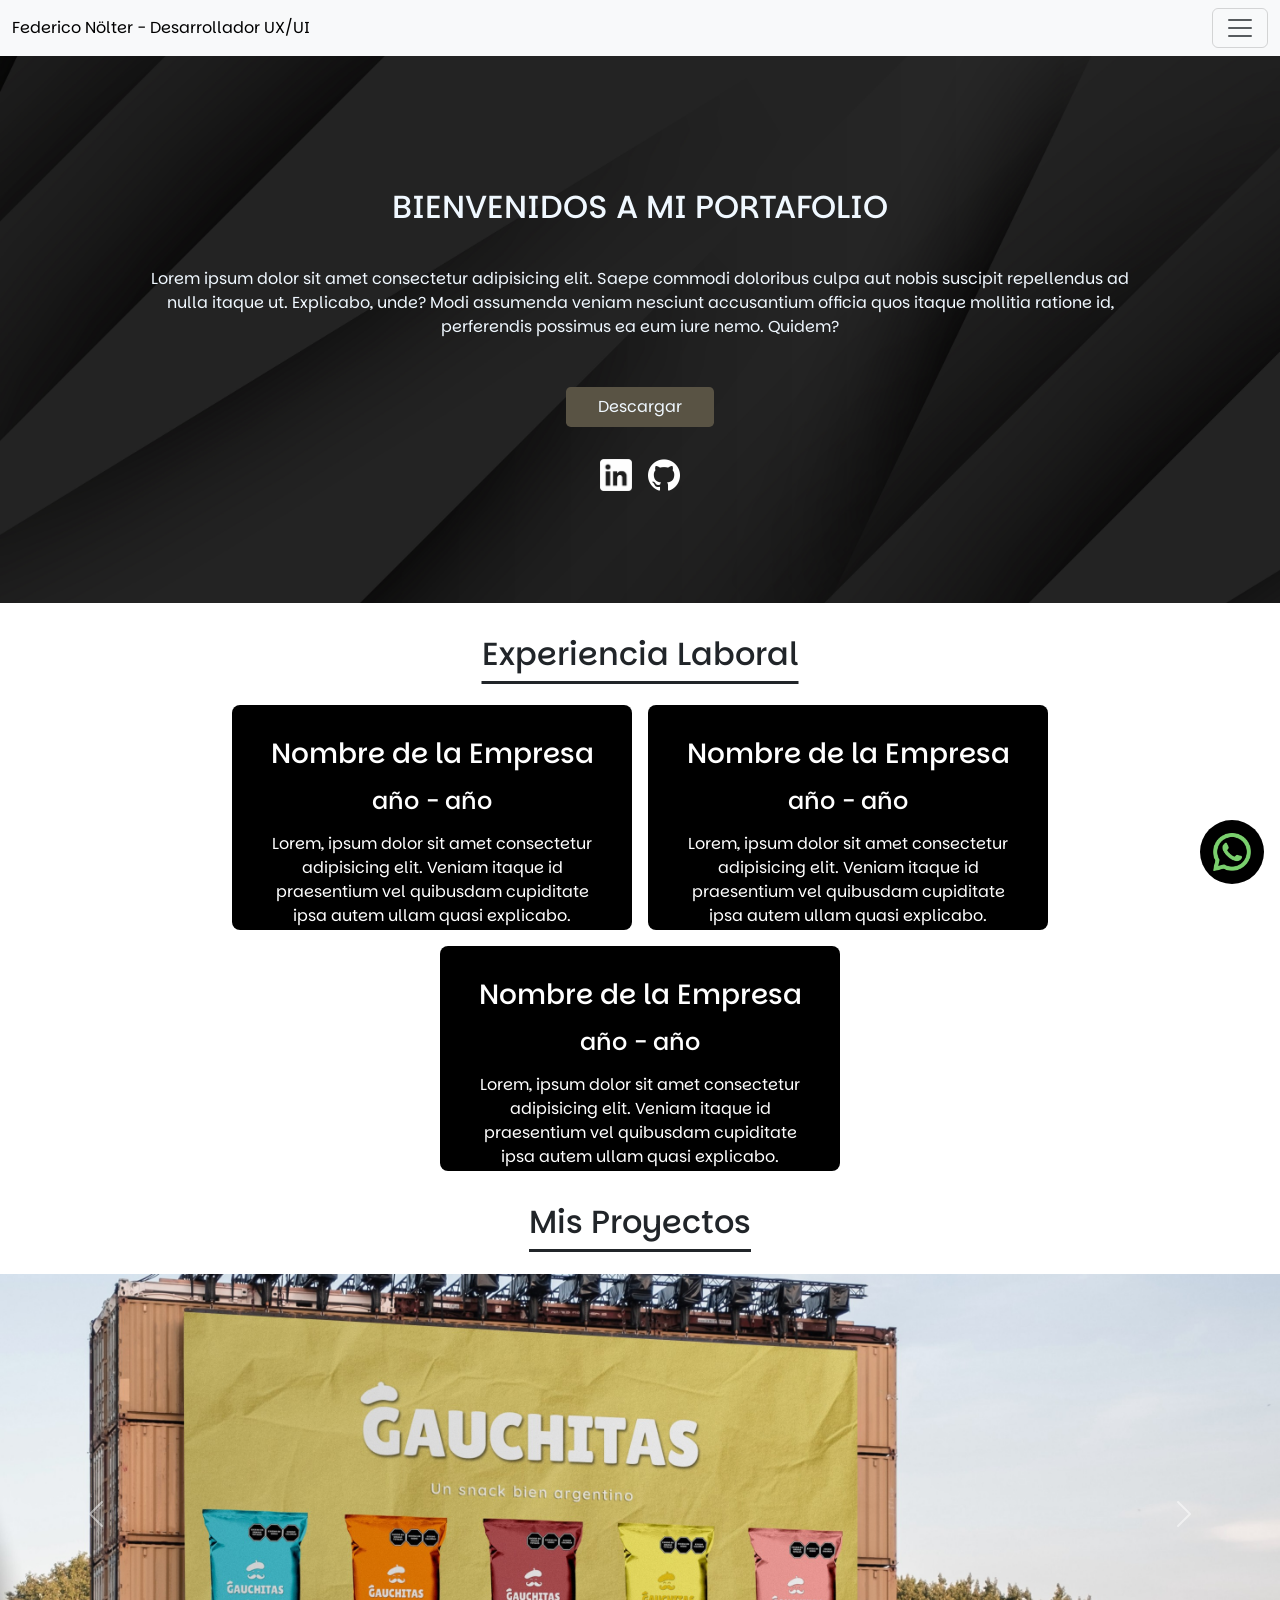
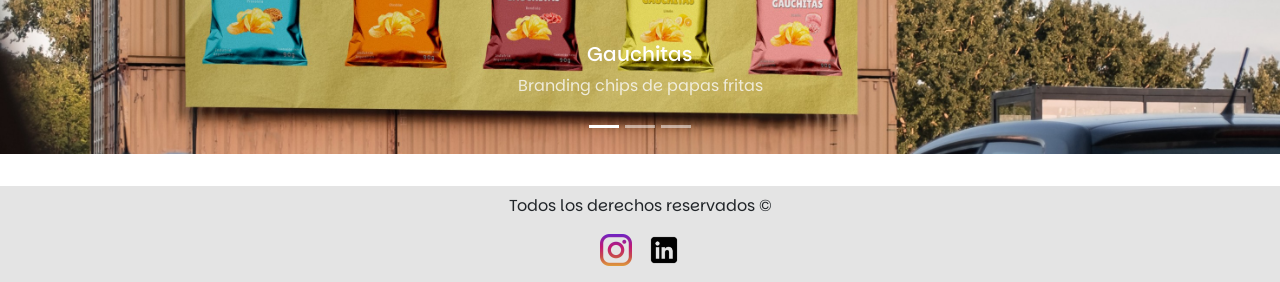
==== index.html @ e6b13201 "first commit" ====
<!DOCTYPE html>
<html lang="en">
<head>
    <meta charset="UTF-8">
    <meta name="viewport" content="width=device-width, initial-scale=1.0">
    <title>Federico Nölter | Inicio</title>
    <link href="https://cdn.jsdelivr.net/npm/bootstrap@5.3.8/dist/css/bootstrap.min.css" rel="stylesheet" integrity="sha384-sRIl4kxILFvY47J16cr9ZwB07vP4J8+LH7qKQnuqkuIAvNWLzeN8tE5YBujZqJLB" crossorigin="anonymous">
    <link rel="preconnect" href="https://fonts.googleapis.com">
    <link rel="preconnect" href="https://fonts.gstatic.com" crossorigin>
    <link href="https://fonts.googleapis.com/css2?family=Parkinsans:wght@300..800&display=swap" rel="stylesheet">
    <link rel="stylesheet" href="./css/styles.css">
</head>
<body>
    <header class="index-header">
        <section class="index-header-contenedor-superior">
        <nav class="navbar bg-body-tertiary fixed-top">
            <div class="container-fluid">
                <a class="navbar-brand" href="#">Federico Nölter - Desarrollador UX/UI</a>
                <button class="navbar-toggler" type="button" data-bs-toggle="offcanvas" data-bs-target="#offcanvasNavbar" aria-controls="offcanvasNavbar" aria-label="Toggle navigation">
                    <span class="navbar-toggler-icon"></span>
                </button>
                <div class="offcanvas offcanvas-end" tabindex="-1" id="offcanvasNavbar" aria-labelledby="offcanvasNavbarLabel">
                    <div class="offcanvas-header">
                        <h5 class="offcanvas-title" id="offcanvasNavbarLabel">Menú</h5>
                        <button type="button" class="btn-close" data-bs-dismiss="offcanvas" aria-label="Close"></button>
                    </div>
                    <div class="offcanvas-body">
                        <ul class="navbar-nav justify-content-end flex-grow-1 pe-3" >
                            <li class="nav-item">
                                <a class="nav-link active" aria-current="page" href="#">Sobre Mi</a>
                            </li>
                            <li class="nav-item">
                                <a class="nav-link" href="./pages/proyectos.html">Mis Proyectos</a>
                            </li>
                            <li class="nav-item">
                                <a class="nav-link" href="#">Contacto</a>
                            </li>                            
                        </ul>
                    </div>
                </div>
            </div>
        </nav>
        </section>
        <section class="index-header-introduccion">
            <h2>BIENVENIDOS A MI PORTAFOLIO</h2>
            <p>Lorem ipsum dolor sit amet consectetur adipisicing elit. Saepe commodi doloribus culpa aut nobis suscipit repellendus ad nulla itaque ut. Explicabo, unde? Modi assumenda veniam nesciunt accusantium officia quos itaque mollitia ratione id, perferendis possimus ea eum iure nemo. Quidem?</p>
            <button class="index-header-buttom">Descargar</button>
            <div class="flex-botones">
                <a target="_blank" href="https://www.linkedin.com/in/federico-n%C3%B6lter-a3a96b235/">
                    <img class="index-header-linkedin" src="/img/linkedinWhite.png" alt="Linkedin White">
                </a>
                <a target="_blank" href="https://github.com/FedNol14">
                    <img class="index-header-github" src="/img/githubWhite.png" alt="Git Hub White">
                </a>
            </div>
        </section>
    </header>
    <div class="wpp-container z-1">
        <a target="_blank" href="https://wa.me/3584448422">
            <img class="wpp-logo" src="./img/logowpp.png" alt="Logo Whatsapp">
        </a>
    </div>        
    <section>
        <h2 class="titulos-decoration"> Experiencia Laboral</h2>
        <div class="experiencia-container">
            <article class="card-experiencia">
                <h3>Nombre de la Empresa</h3>
                <h4>año - año</h4>
                <p>Lorem, ipsum dolor sit amet consectetur adipisicing elit. Veniam itaque id praesentium vel quibusdam cupiditate ipsa autem ullam quasi explicabo.</p>
            </article>
            <article class="card-experiencia">
                <h3>Nombre de la Empresa</h3>
                <h4>año - año</h4>
                <p>Lorem, ipsum dolor sit amet consectetur adipisicing elit. Veniam itaque id praesentium vel quibusdam cupiditate ipsa autem ullam quasi explicabo.</p>
            </article>
            <article class="card-experiencia">
                <h3>Nombre de la Empresa</h3>
                <h4>año - año</h4>
                <p>Lorem, ipsum dolor sit amet consectetur adipisicing elit. Veniam itaque id praesentium vel quibusdam cupiditate ipsa autem ullam quasi explicabo.</p>
            </article>
    </section>

    <main>
        <h2 class="titulos-decoration">Mis Proyectos</h2>
        <div id="carouselExampleCaptions" class="carousel slide">
            <div class="carousel-indicators">
                <button type="button" data-bs-target="#carouselExampleCaptions" data-bs-slide-to="0" class="active" aria-current="true" aria-label="Slide 1"></button>
                <button type="button" data-bs-target="#carouselExampleCaptions" data-bs-slide-to="1" aria-label="Slide 2"></button>
                <button type="button" data-bs-target="#carouselExampleCaptions" data-bs-slide-to="2" aria-label="Slide 3"></button>
            </div>
            <div class="carousel-inner">
                <div class="carousel-item active">
                    <img src="./img/proyectoGauchita.jpg" class="carousel-img d-block w-100" alt="...">
                    <div class="carousel-caption  d-md-block">
                        <h5>Gauchitas</h5>
                        <p>Branding chips de papas fritas</p>
                    </div>
                </div>
                <div class="carousel-item">
                    <img src="./img/proyectoNotte.png" class="carousel-img d-block w-100" alt="...">
                    <div class="carousel-caption d-md-block">
                        <h5>Notte</h5>
                        <p>Branding cerveza artesanal</p>
                    </div>
                </div>
            </div>
            <button class="carousel-control-prev" type="button" data-bs-target="#carouselExampleCaptions" data-bs-slide="prev">
                <span class="carousel-control-prev-icon" aria-hidden="true"></span>
                <span class="visually-hidden">Previous</span>
            </button>
            <button class="carousel-control-next" type="button" data-bs-target="#carouselExampleCaptions" data-bs-slide="next">
                <span class="carousel-control-next-icon" aria-hidden="true"></span>
                <span class="visually-hidden">Next</span>
            </button>
        </div>
    </main>

    <footer class="index-footer">
        <p>Todos los derechos reservados ©</p>
        <div class="footer-container">
            <a href="https://www.instagram.com/fedeenolter/" target="_blank"> 
                <img src="./img/instagram.png" alt="Instagram Logo">            
            </a>
            <a href="https://www.linkedin.com/in/federico-n%C3%B6lter-a3a96b235/" target="_blank">
                <img src="./img/linkedin.png" alt="Lindekin Logo">
            </a>
        </div>
    </footer>
    <script src="https://cdn.jsdelivr.net/npm/bootstrap@5.3.8/dist/js/bootstrap.bundle.min.js" integrity="sha384-FKyoEForCGlyvwx9Hj09JcYn3nv7wiPVlz7YYwJrWVcXK/BmnVDxM+D2scQbITxI" crossorigin="anonymous"></script>
</body>
</html>
---- css/styles.css ----
/* Estilos Generales */

:root{
    --colorBlanco: rgb(240, 248, 255);
    --colorNegro: rgb(0, 0, 0);
}

*{    
    font-family: "Parkinsans", sans-serif !important; 
    font-optical-sizing: auto;
    font-style: normal;
    margin: 0;
    padding: 0;
    box-sizing: border-box;
}

header a{
    color: var(--colorBlanco);
    text-decoration: none;
}

.centrar-texto{
    text-align: center;
}

ul{
    display: flex;
    list-style: none;
    gap: 1rem;
}

.wpp-container{
    background-color: var(--colorNegro);
    width: 4rem;
    height: 4rem;
    border-radius: 50%;
    display: flex;
    align-items: center;
    justify-content: center;
    position: fixed;
    bottom: 1rem;
    right: 1rem;
}

.wpp-logo{
    width: 2.4rem;
}

.titulos-decoration{
    margin: 2rem;
    text-decoration: underline;
    text-underline-offset: 1rem;
    text-align: center;
}

/* Estilos Header */

.index-header{
    background-image: url(../img/background-header.jpg);
    background-size: cover; /* Para que tome las medidas para ajustarse lo mejor posible*/
    background-position: center;
    background-attachment: fixed;
    height: 80vh;
    position: relative;
}

.proyectos-header{
    background-image: url(../img/background-proyectos.jpg);
    background-size: 125vh;
    background-position: 100vh;
    height: 70vh;
}

.navbar-brand{
    font-size: 0.8rem;
}

.navbar-nav li{
    display: flex;
    margin-bottom: 1rem;
    justify-content: center;
    border: solid 1px #c5bcbc;
    border-radius: 0.5rem;
    box-shadow: 1px 1px 5px 0px var(--colorNegro);
    font-weight: 500;
}

.index-header-introduccion{
    color: var(--colorBlanco);
    display: flex;
    flex-direction: column;
    align-items: center;
    justify-content: center;
    height: 55vh;
    gap: 1rem;
    margin-top: 4rem;
}

.index-header-introduccion h2{
    margin-top: 4rem;
    padding: 0.5rem;
    font-size: 1.4rem;
}

.index-header-introduccion p{
    width: 80%;
    padding: 1rem;
    display: flex;
    justify-content: center;
    text-align: center;
}

.flex-botones{
    display: flex;
    padding: 1rem;
    gap: 1rem;
}

.index-header-linkedin{
    width: 2rem;
    height: 2rem;
}

.index-header-github{
    width: 2rem;
    height: 2rem;
}

.index-h1{
    color: var(--colorBlanco);
    font-size: 1rem;
}

.index-header-buttom{
    background-color: rgba(92, 85, 70, 0.966);
    padding: 0.5rem 2rem;
    border-radius: 0.3rem;
    border: none;
    color:var(--colorBlanco);
}

.index-header-contenedor-superior{
    display: flex;
    align-items: center;
    justify-content: space-between;
    padding: 1rem;
}

/* Main Estilos */

.experiencia-container{
    display: flex;
    flex-wrap: wrap;
    gap: 1rem;
    justify-content: center;
    width: 80%;
    margin: auto;
}

.card-experiencia{
    background-color: black;
    height: 35vh;
    color: #fff;
    max-width: 25rem;
    text-align: center;
    padding: 1rem;
    border-radius: 0.5rem;
    padding: 2rem;
}

.card-experiencia h2{
    padding: 0.5rem;
    display: flex;
    text-align: center;
    justify-content: center;
}

.card-experiencia h4{
    padding: 0.5rem;
    display: flex;
    text-align: center;
    justify-content: center;
}

/* Estilos de Main*/

main{
    margin: 2rem 0;
}

.carousel-img{
    height: 14rem;
    object-fit: cover;
}

.carousel-caption h5{
    display: flex;
    justify-content: center;
    color: hsla(0, 20%, 100%, 1);
}

.carousel-caption p{
    color: rgba(250, 250, 250, 0.801)
}

/* Footer Estilos */

footer{
    background-color: rgb(228, 228, 228);
}


.index-footer p{
    display: flex;
    justify-content: center;
    font-weight: 400;
    padding: 0.5rem;
    margin: 0;
}

.footer-container{
    display: flex;
    justify-content: center;
    gap: 1rem;
    padding: 0.5rem;
}

footer img{
    width: 2rem;
    height: 2rem;
    object-fit: cover;
    margin-bottom: 0.5rem;
}

@media only screen and (min-width:750px){
    .index-header{
        height: 67vh;
    }

    .navbar-brand{
        font-size: 1rem;
    }


    .index-header-introduccion h2{
        margin: 0;
        font-size: 2rem;
    }
    

    .proyectos-header{
        background-image: url(../img/background-proyectos.jpg);
        background-size: 150vh;
        background-position: 0;
        height: 60vh;
    }

    .titulo-proyecto{
        background-color: #fff;
        margin-bottom: 3rem;
    }

    .main-proyectos{
        margin-top: 8rem;
        background-color: #fff;
    }

    .cards-proyectos{
        margin: 1rem;
    }

    .carousel-img{
    height: 30rem;
    object-fit: cover;
    }

    .card-experiencia{
        height: 25vh;
    }    

    .card-proyecto{
        width: 90%;
        display: flex;
    }

    .card-proyecto h3{
        width: 100%;
    }

    .contenedor-proyectos-grid p{
        width: 100%;
        display: flex;
        justify-content: center;
    }

}

@media only screen and (min-width:1400px){
    .index-h1{
        font-size: 1.5rem;
        margin: 1rem;
    }


    .index-header-introduccion{
        margin: 0;
        gap: 2rem;
    }

    .proyectos-header{
        background-image: url(../img/background-proyectos.jpg);
        background-size: 210vh;
        background-position: 0;
        height: 70vh;
    }

    .card-experiencia{
        height: 18rem;
    }

    .carousel-item{
        margin-bottom: 1rem;
    }

    .carousel-img{
        height: 38rem;
        width: 100%;
        object-fit: cover;
    }

    .main-proyectos{
        margin: 4rem;
    }


    .contenedor-proyectos-grid{
        display: grid;

    }

    .contenedor-proyectos-grid img{
        display: grid;
    }

    .contenedor-proyectos-grid p{
        width: 100%;
        display: flex;
        justify-content: center;
    }
}
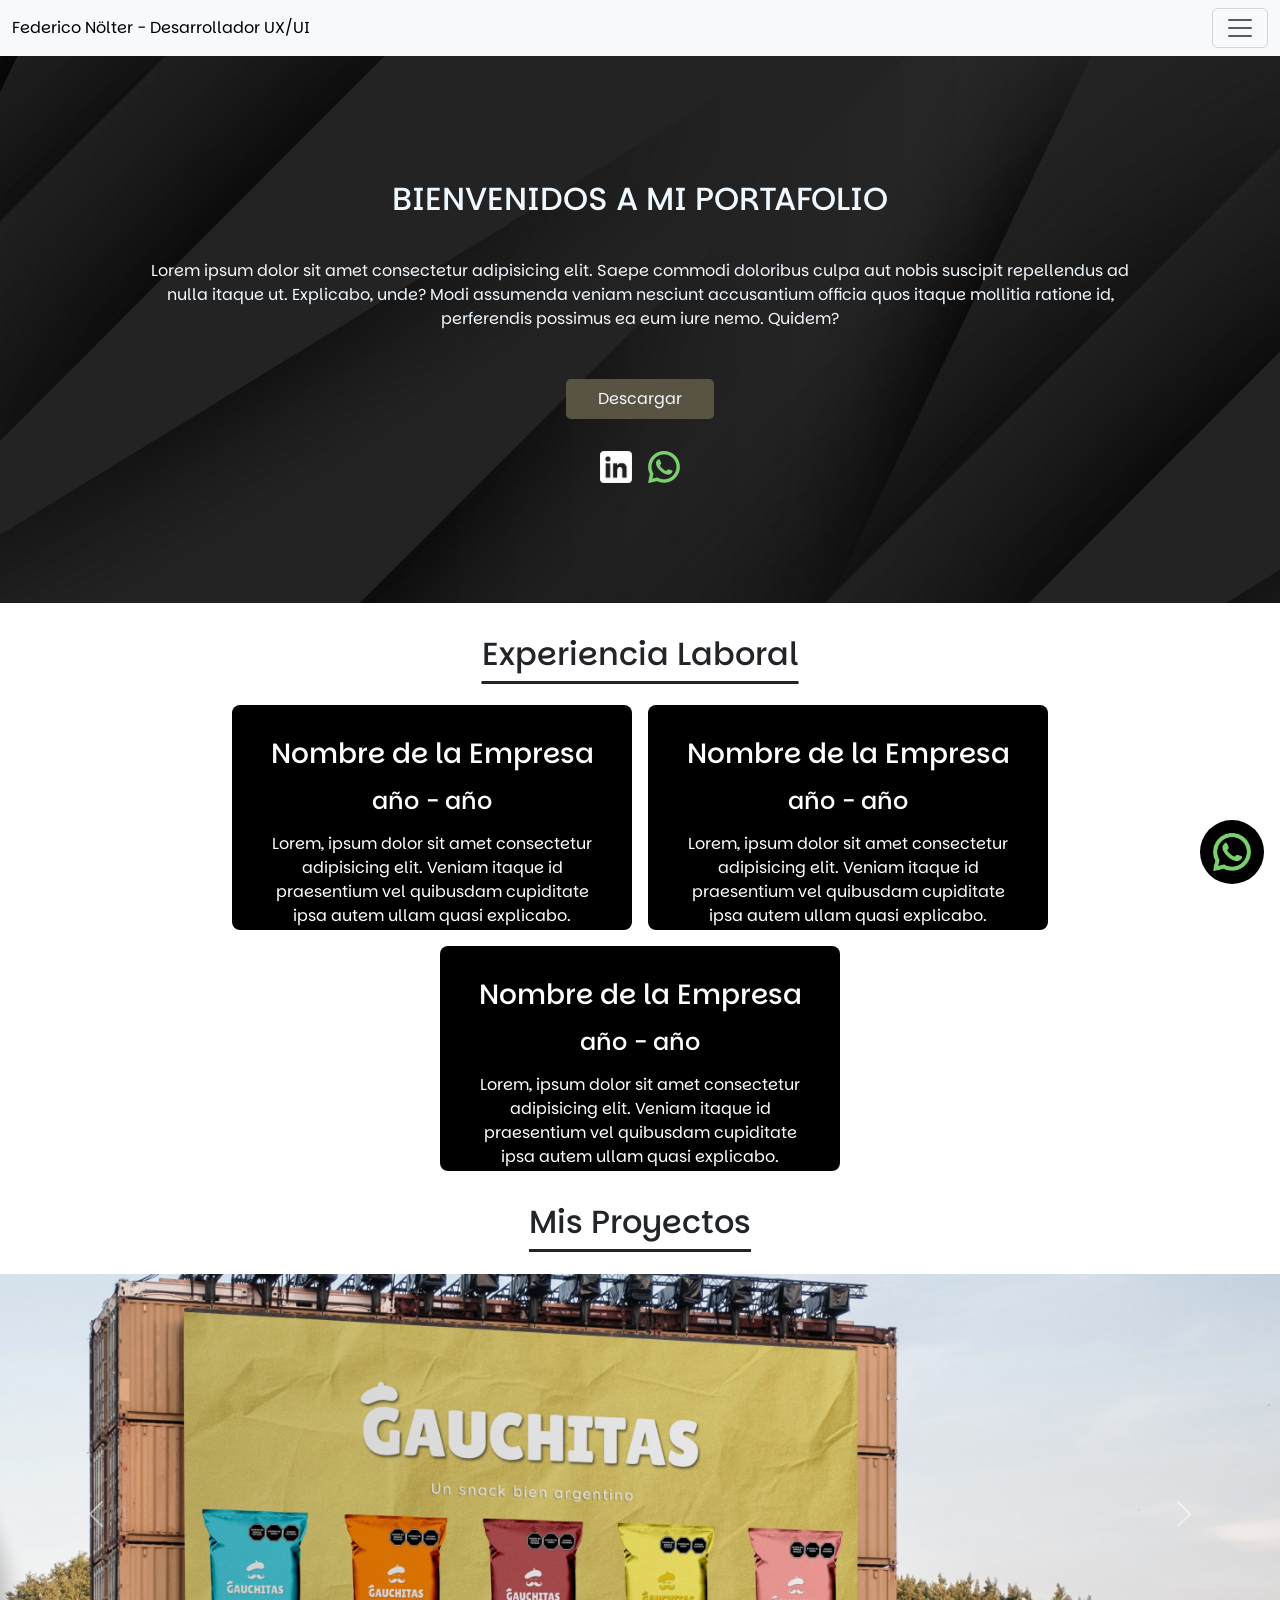
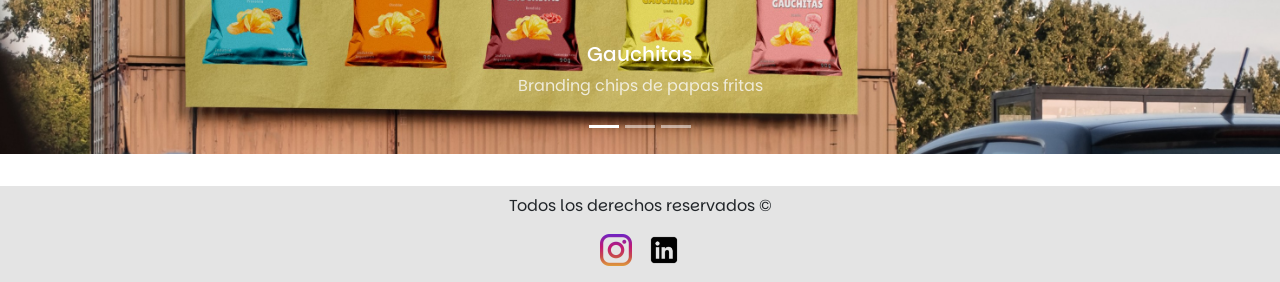
==== commit fed8161f: "prueba logo 1" ====
--- a/index.html
+++ b/index.html
@@ -47,11 +47,10 @@
             <button class="index-header-buttom">Descargar</button>
             <div class="flex-botones">
                 <a target="_blank" href="https://www.linkedin.com/in/federico-n%C3%B6lter-a3a96b235/">
-                    <img class="index-header-linkedin" src="/img/linkedinWhite.png" alt="Linkedin White">
+                    <img class="index-header-linkedin" src="./img/linkedinWhite.png" alt="Linkedin White">
                 </a>
                 <a target="_blank" href="https://github.com/FedNol14">
-                    <img class="index-header-github" src="/img/githubWhite.png" alt="Git Hub White">
-                </a>
+                    <img class="index-header-github" src="./img/logowpp.png">
             </div>
         </section>
     </header>
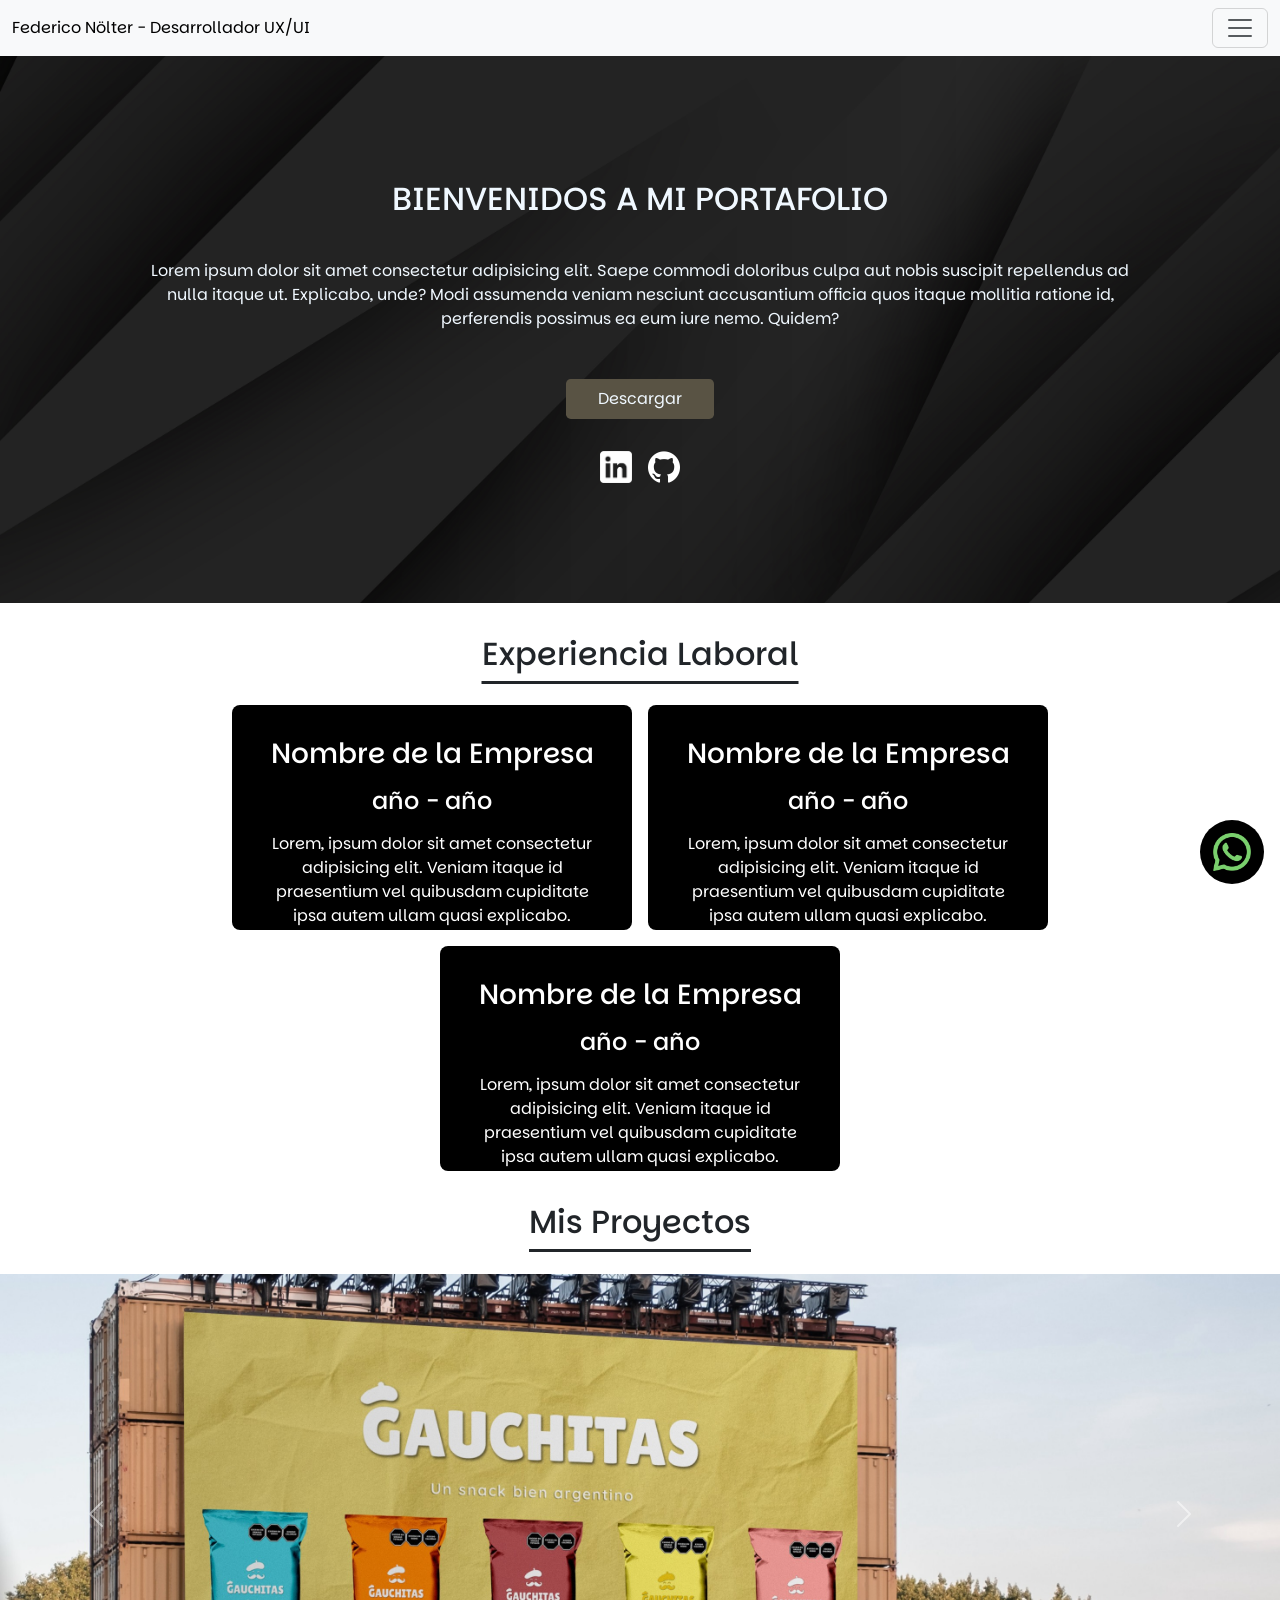
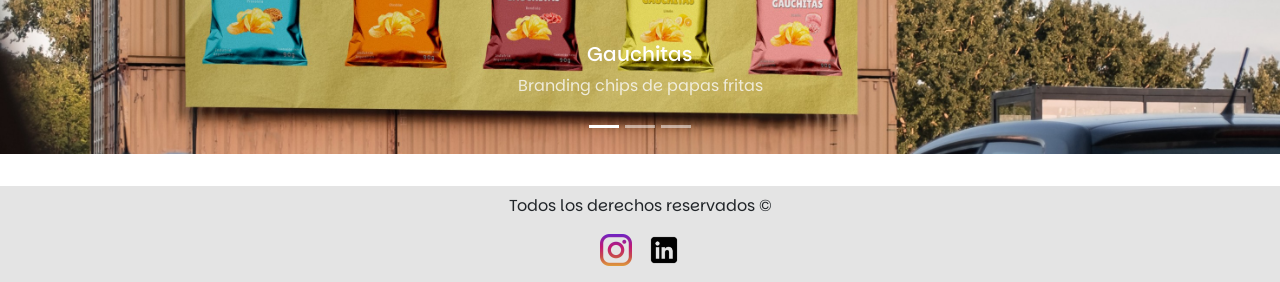
==== commit f450cb77: "prueba logo 2" ====
--- a/index.html
+++ b/index.html
@@ -50,7 +50,7 @@
                     <img class="index-header-linkedin" src="./img/linkedinWhite.png" alt="Linkedin White">
                 </a>
                 <a target="_blank" href="https://github.com/FedNol14">
-                    <img class="index-header-github" src="./img/logowpp.png">
+                    <img class="index-header-github" src="./img/githubWhite.png">
             </div>
         </section>
     </header>
